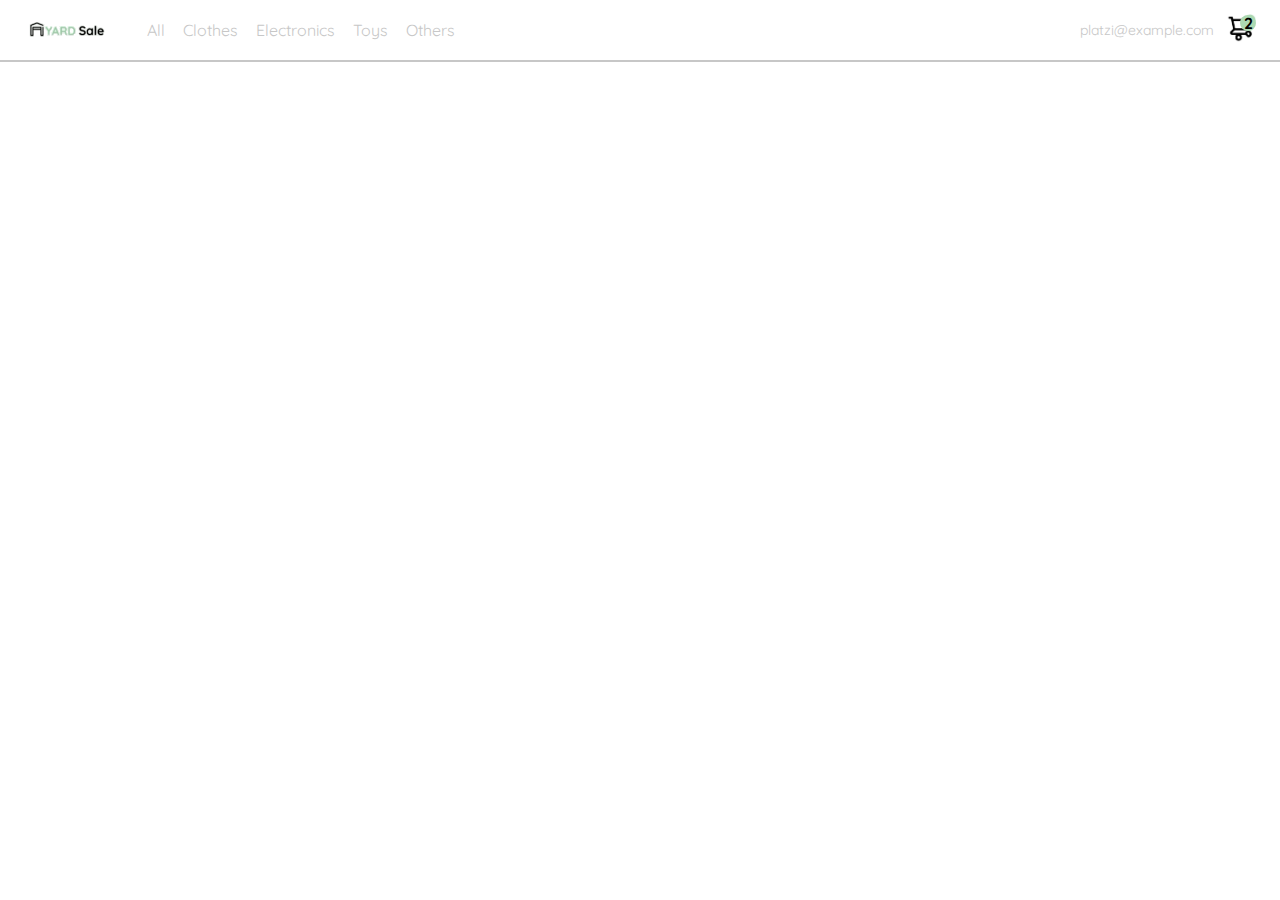
==== index.html @ 014773af "Integration started: index, main and style added for integration" ====
<!DOCTYPE html>
<html lang="en">
<head>
    <meta charset="UTF-8">
    <meta http-equiv="X-UA-Compatible" content="IE=edge">
    <meta name="viewport" content="width=device-width, initial-scale=1.0">
    <link rel="preconnect" href="https://fonts.googleapis.com">
    <link rel="preconnect" href="https://fonts.gstatic.com" crossorigin>
    <link href="https://fonts.googleapis.com/css2?family=Quicksand:wght@300;500;700&display=swap" rel="stylesheet">
    <title>YardSale: tienda online</title>
    <link rel="stylesheet" href="./styles.css">
</head>
<body>
    <nav>
        <img src="./logos/menu.png" alt="menu" class="burger-menu">

        <div class="navbar-left">
            <ul>
                <img class="yard-sale" src="./logos/logo1.png" alt="yard-sale-logo">
                <li><a href="/">All</a></li>
                <li><a href="/">Clothes</a></li>
                <li><a href="/">Electronics</a></li>
                <li><a href="/">Toys</a></li>
                <li><a href="/">Others</a></li>
            </ul>
        </div>

        <div class="navbar-right">
            <ul>
                <li class="navbar-email">platzi@example.com</li>
                <li class="navbar-shopping-cart"><img src="./logos/shopping-cart.PNG"><div class="number">2</div></li>
            </ul>
        </div>

        <div class="desktop-menu inactive">
            <ul>
                <li> <a href="/" class="title">My orders</a> </li>
                <li> <a href="/" >My account</a> </li>
                <li> <a href="/" >Sign out</a> </li>
            </ul>
        </div>
    </nav>
<script src="./main.js"></script>   
</body>
</html>
---- styles.css ----
:root{
    --hospital-green: #ACD9B2;
    --very-light-pink: #C7C7C7;
    --text-input-field: #F7F7F7;
    --lg: 18px;
    --sm: 14px;
    --md: 16px; 
}
body{
    font-family: 'Quicksand', sans-serif;
    margin: 0;
}
.inactive{
    display: none;
}
nav{
    display: flex;
    justify-content: space-between;
    padding: 0px 24px;
    border-bottom: 2px solid var(--very-light-pink);
}
nav .navbar-left {
    display:flex;
    align-items: center;
    margin-left: 4px;
}
nav .navbar-left ul, .navbar-right ul {
    list-style: none;
    margin: 0;
    display: flex;
    align-items: center;
    justify-content: space-between;
    padding: 0;
    height: 60px;
}
nav .navbar-left ul a{
    text-decoration: none;
    color: var(--very-light-pink);
    border: 1px solid white;
    border-radius: 5px;
    padding: 8px;
}
nav .navbar-left ul a:hover{
    color: var(--hospital-green);
    border: 1px solid var(--hospital-green);
    cursor: pointer;
}
nav .navbar-email:hover{
    color: var(--hospital-green);
    cursor: pointer;
}
nav .navbar-left li:nth-child(2){
    margin-left: 30px;
}
nav .navbar-right{
    display:flex;
    align-items: center;
}
nav .navbar-right ul li:nth-child(1){
    margin-right: 12px;
}
nav .navbar-right ul:nth-child(1) {
    font-size: var(--sm);
    color: var(--very-light-pink);
    padding: 0;
    text-decoration: none;
}
nav .navbar-left img {
    width: 80px;
}
.burger-menu{
    width: 30px;
    display: none;
    align-self: center;
    cursor: pointer;
}
.navbar-shopping-cart {
    position: relative;
}
.navbar-shopping-cart img {
    width: 30px;
}
.navbar-shopping-cart .number {
    width: 16px;
    height: 16px;
    border-radius: 50%;
    background: var(--hospital-green);
    font-size: var(--md);
    font-weight: bold;
    color: black;
    position:absolute;
    top: 1px;
    right: 0px;
    justify-content: center;
    align-items: center;
    display: flex;
}
.desktop-menu{
    position: absolute;
    top: 60px;
    right: 60px;
    width: 120px;
    height: auto;
    border: 1px solid var(--very-light-pink);
    border-radius: 5px;
    padding: 20px 20px 0px 20px;
}
.desktop-menu ul {
    list-style: none;
    padding: 0;
    margin: 0;
    display: flex;
    flex-direction: column;
}
.desktop-menu ul li{
    text-align: end;
    font-weight: bold;
}
.desktop-menu ul li a {
    color: black;
    text-decoration: none;
    display: inline-block;
    margin-bottom: 20px;;
}
.desktop-menu ul li:last-child{
    padding-top: 20px;
    border-top: 1px solid var(--very-light-pink);
}
.desktop-menu ul li:last-child a {
    color: var(--hospital-green);
    font-size: var(--sm);
}
@media (max-width: 640px){
    .burger-menu{
        display: block;
        width: 30px;
        height: 30px;
    }
    .navbar-right ul li:nth-child(1){
    display: none;
    }
    .navbar-left ul li {
    display: none;
    }
}
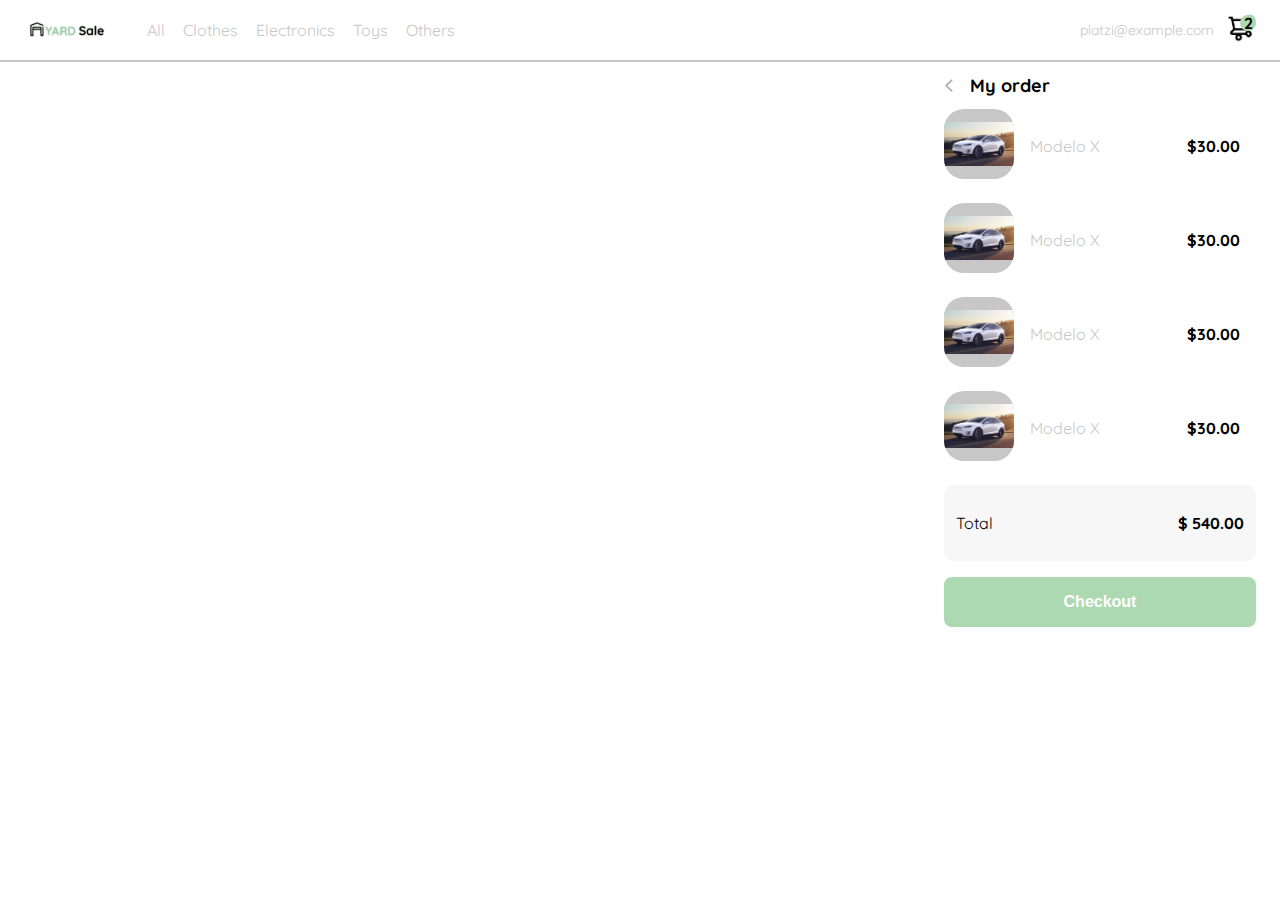
==== commit 3fd30d5f: "shopping cart/product detail  menu added and styles improved" ====
--- a/index.html
+++ b/index.html
@@ -32,6 +32,29 @@
             </ul>
         </div>
 
+        <div class="mobile-menu inactive">
+            <div>
+                <ul>
+                    <li> <a href="/" >CATEGORIES</a> </li>
+                    <li> <a href="/" >All</a> </li>
+                    <li> <a href="/" >Clothes</a> </li>
+                    <li> <a href="/" >Electronics</a> </li>
+                    <li> <a href="/" >Furniture</a> </li>
+                    <li> <a href="/" >Toys</a> </li>
+                    <li> <a href="/" >Others</a> </li>
+                </ul>
+                <ul>
+                    <li> <a href="/" >My orders</a> </li>
+                    <li> <a href="/" >My account</a> </li>
+                </ul>
+            </div>
+    
+            <ul>
+                <li> <a href="/" class="email">lufebadeca@gmail.com</a> </li>
+                <li> <a href="/" class="signout">Sign out</a> </li>
+            </ul>
+        </div>
+
         <div class="desktop-menu inactive">
             <ul>
                 <li> <a href="/" class="title">My orders</a> </li>
@@ -39,7 +62,49 @@
                 <li> <a href="/" >Sign out</a> </li>
             </ul>
         </div>
+
     </nav>
+    <aside class="product-detail">
+        <div class="title-container">
+            <img src="./logos/arrow.png" alt="arrow"><h1 class="title">My order</h1>
+        </div>
+        <div class="my-order-container">
+            <div class="shopping-card">
+                <figure>
+                    <img src="./logos/tesla_car.jpg" alt="tesla_car">
+                </figure>
+                <p>Modelo X</p>
+                <p>$30.00</p>
+            </div>
+            <div class="shopping-card">
+                <figure>
+                    <img src="./logos/tesla_car.jpg" alt="tesla_car">
+                </figure>
+                <p>Modelo X</p>
+                <p>$30.00</p>
+            </div>
+            <div class="shopping-card">
+                <figure>
+                    <img src="./logos/tesla_car.jpg" alt="tesla_car">
+                </figure>
+                <p>Modelo X</p>
+                <p>$30.00</p>
+            </div>
+            <div class="shopping-card">
+                <figure>
+                    <img src="./logos/tesla_car.jpg" alt="tesla_car">
+                </figure>
+                <p>Modelo X</p>
+                <p>$30.00</p>
+            </div>
+            <div class="total">
+                <p>Total</p>
+                <p>$ 540.00</p>
+            </div>
+            <button class="primary-button">Checkout</button>
+        </div>
+    </aside>
+
 <script src="./main.js"></script>   
 </body>
 </html>--- a/styles.css
+++ b/styles.css
@@ -2,6 +2,8 @@
     --hospital-green: #ACD9B2;
     --very-light-pink: #C7C7C7;
     --text-input-field: #F7F7F7;
+    --white: #FFFFFF;
+    --black: #000000;
     --lg: 18px;
     --sm: 14px;
     --md: 16px; 
@@ -10,9 +12,6 @@
     font-family: 'Quicksand', sans-serif;
     margin: 0;
 }
-.inactive{
-    display: none;
-}
 nav{
     display: flex;
     justify-content: space-between;
@@ -24,6 +23,12 @@
     align-items: center;
     margin-left: 4px;
 }
+.burger-menu{
+    width: 30px;
+    display: none;
+    align-self: center;
+    cursor: pointer;
+}
 nav .navbar-left ul, .navbar-right ul {
     list-style: none;
     margin: 0;
@@ -68,14 +73,9 @@
 nav .navbar-left img {
     width: 80px;
 }
-.burger-menu{
-    width: 30px;
-    display: none;
-    align-self: center;
-    cursor: pointer;
-}
 .navbar-shopping-cart {
     position: relative;
+    cursor: pointer;
 }
 .navbar-shopping-cart img {
     width: 30px;
@@ -95,7 +95,9 @@
     align-items: center;
     display: flex;
 }
+/*desktop menu */
 .desktop-menu{
+    background-color: var(--white);
     position: absolute;
     top: 60px;
     right: 60px;
@@ -130,6 +132,142 @@
     color: var(--hospital-green);
     font-size: var(--sm);
 }
+/* menu mobile */ 
+.mobile-menu{
+    background-color: var(--white);
+    position: absolute;
+    top: 60px;
+    width: 200px;
+    height: auto;
+    border-radius: 5px;
+    padding: 24px;
+    display: flex;
+    flex-direction: column;
+    justify-content: space-between;
+}
+.mobile-menu ul {
+    list-style: none;
+    padding: 0;
+    margin-top: 30px;
+}
+.mobile-menu ul:nth-child(1) {
+    margin-bottom: 25px;
+    border-bottom: 1px solid var(--very-light-pink);
+}
+.mobile-menu .email{
+    font-size: var(--sm);
+    font-weight: 300;
+}
+.mobile-menu .signout{
+    font-size: var(--sm);
+    font-weight: bold;
+    color: var(--hospital-green);
+}
+.mobile-menu ul li{
+    text-align: start;
+    margin-bottom: 24px;
+    font-weight: bold;
+}
+.mobile-menu ul li a {
+    color: black;
+    text-decoration: none;
+}
+.inactive {
+    display: none;
+}
+/* shopping cart-checkout y product-detail*/
+.product-detail{
+    background-color: var(--white);
+    height: auto;
+    width: 360px;
+    position: absolute;
+    right: 0;
+    padding: 0 24px;
+    box-sizing: border-box;
+}
+.product-detail-container{
+    display: flex;
+    flex-direction: column;
+}
+.title-container{
+    display:flex;
+    flex-direction: row;
+    align-items: center;
+}
+.title-container img{
+    width: 10px;
+    height: 15px;
+    transform: rotate(180deg);
+    margin-right: 16px;
+}
+.title{
+    font-size: var(--lg);
+    font-weight: bold;
+}
+.total{
+    display: grid;
+    grid-template-columns: auto 1fr;
+    gap: 12px;
+    background: var(--text-input-field);
+    border-radius: 10px;
+    margin-bottom: 16px;
+    padding: 12px;
+}
+.total p:nth-child(1){
+    display:flex;
+    flex-direction: column;
+}
+.total p:nth-child(2){
+    font-weight: bold;
+    text-align: end;
+}
+.total p span:nth-child(1){
+    font-weight: bold;
+}
+.total p span:nth-child(2){
+    font-size: var(--sm);
+    color: var(--very-light-pink);
+}
+.shopping-card{
+    display: grid;
+    grid-template-columns: auto 1fr auto auto;
+    gap: 16px;
+    margin-bottom: 20px;
+    align-items: center;
+}
+.shopping-card figure{
+    margin: 0;
+}
+.shopping-card figure img{
+    width: 70px;
+    height: 70px;
+    border-radius: 20px;
+    object-fit: contain;
+    background: var(--very-light-pink);
+}
+.shopping-card p:nth-child(2){
+    color: var(--very-light-pink);
+}
+.shopping-card p:nth-child(3){
+    font-weight: bold;
+}
+.primary-button{
+    background: var(--hospital-green);
+    border-radius: 8px;
+    width: 100%;
+    border: none;
+    color: white;
+    cursor: pointer;
+    font-size: var(--md);
+    font-weight: bold;
+    height: 50px;
+    display: flex;
+    justify-content: center;
+    align-items: center;
+}
+.primary-button img{
+    width: 40px;
+}
 @media (max-width: 640px){
     .burger-menu{
         display: block;
@@ -142,4 +280,15 @@
     .navbar-left ul li {
     display: none;
     }
+    .desktop-menu{
+        display: none;
+    }
+    .product-detail{
+        width: 100%;
+    }
+}
+@media (min-width: 640px){
+    .mobile-menu{
+        display: none;
+    }
 }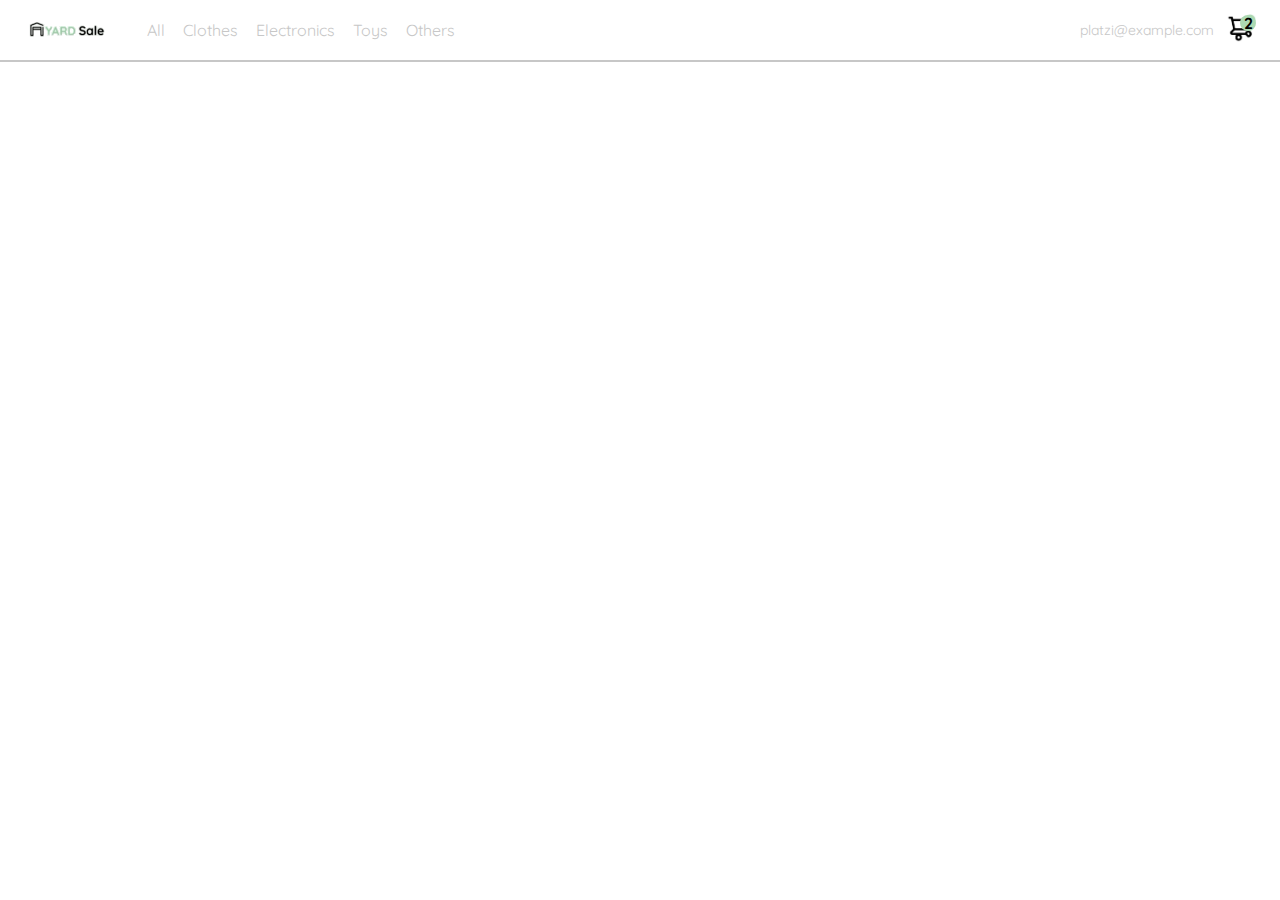
==== commit a57b2976: "dropdown menus functionality added" ====
--- a/index.html
+++ b/index.html
@@ -64,7 +64,7 @@
         </div>
 
     </nav>
-    <aside class="product-detail">
+    <aside class="product-detail inactive">
         <div class="title-container">
             <img src="./logos/arrow.png" alt="arrow"><h1 class="title">My order</h1>
         </div>
--- a/styles.css
+++ b/styles.css
@@ -136,7 +136,7 @@
 .mobile-menu{
     background-color: var(--white);
     position: absolute;
-    top: 60px;
+    top: 62px;
     width: 200px;
     height: auto;
     border-radius: 5px;
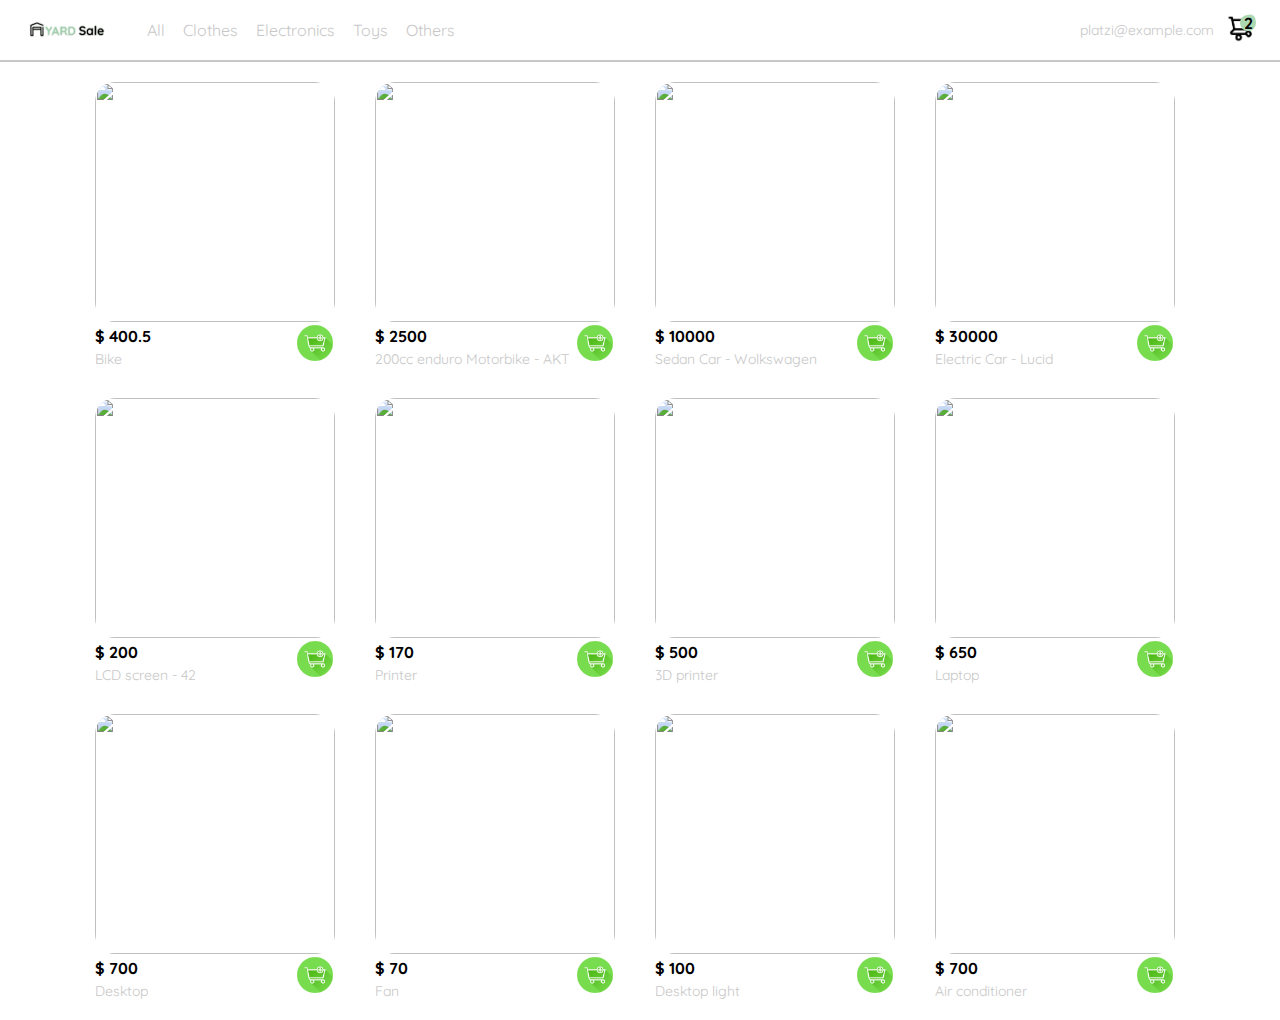
==== commit 189e7414: "product list renderization added" ====
--- a/index.html
+++ b/index.html
@@ -62,8 +62,8 @@
                 <li> <a href="/" >Sign out</a> </li>
             </ul>
         </div>
-
     </nav>
+    
     <aside class="product-detail inactive">
         <div class="title-container">
             <img src="./logos/arrow.png" alt="arrow"><h1 class="title">My order</h1>
@@ -105,6 +105,23 @@
         </div>
     </aside>
 
+    <section class="main-container">
+        <div class="cards-container">
+            <!-- <div class="product-card">
+                <img src="https://images.pexels.com/photos/276517/pexels-photo-276517.jpeg?auto=compress&cs=tinysrgb&dpr=2&h=650&w=940" alt="">
+                <div class="product-info">
+                    <div>
+                        <p>Precio</p>
+                        <p>Nombre</p>
+                    </div>
+                    <figure>
+                        <img src="./logos/cart.png" class="shop-logo">
+                    </figure>
+                </div>
+            </div> -->
+        </div>
+    </section>
+
 <script src="./main.js"></script>   
 </body>
 </html>--- a/styles.css
+++ b/styles.css
@@ -268,6 +268,49 @@
 .primary-button img{
     width: 40px;
 }
+/* Cards containers */
+.cards-container{
+    margin: 20px;
+    display: grid;
+    grid-template-columns: repeat(auto-fill, 250px);
+    gap: 30px;
+    place-content: center;
+}
+.product-card{
+    width: 240px;
+    display: flex;
+    flex-direction: column;
+}
+.product-card > img {
+    height: 240px;
+    width: 100%;
+    border-radius: 20px;
+    object-fit: cover;
+}
+.shop-logo{
+    width: 40px;
+    height: 40px;
+}
+.product-info{
+    display: flex;
+    justify-content: space-between;
+    align-items: center;
+}
+.product-info figure{
+    margin: 0;
+}
+.product-info div p:nth-child(1){
+    font-weight: 700;
+    font-size: var(--md);
+    margin-top: 4px;
+    margin-bottom: 4px;
+}
+.product-info div p:nth-child(2){
+    font-size: var(--sm);
+    margin-top: 0px;
+    margin-bottom: 0px;
+    color: var(--very-light-pink);
+}
 @media (max-width: 640px){
     .burger-menu{
         display: block;
@@ -286,6 +329,17 @@
     .product-detail{
         width: 100%;
     }
+    .cards-container{
+        display: grid;
+        grid-template-columns: repeat(auto-fill, 150px);
+        gap: 30px;
+    }
+    .product-card{
+        width: 150px;
+    }
+    .product-card > img {
+        height: 150px;
+    }
 }
 @media (min-width: 640px){
     .mobile-menu{
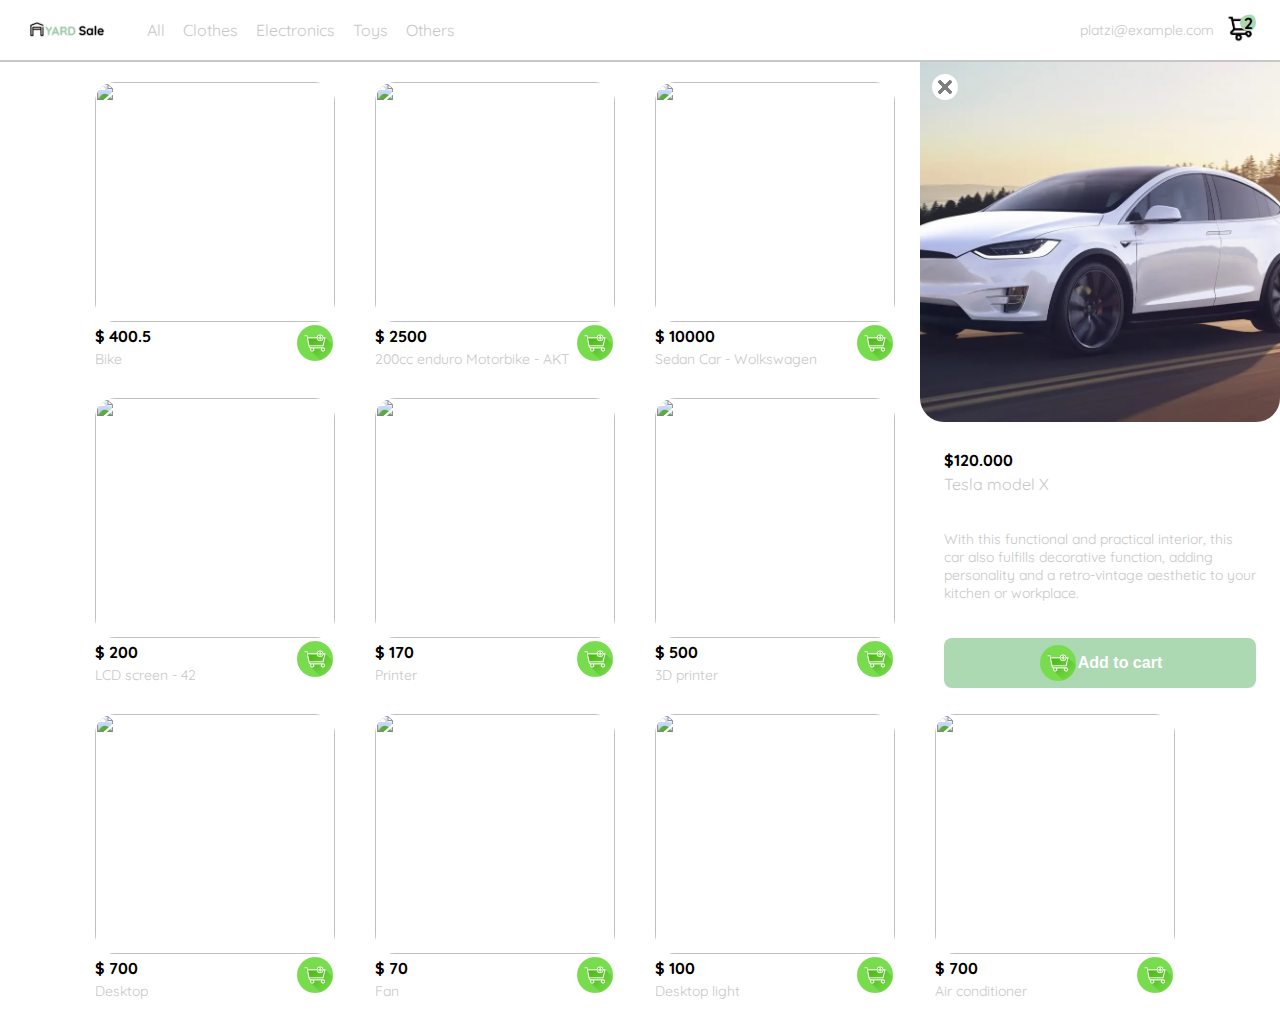
==== commit 4960f9a4: "product detail view added, styles and close button working. Opens only 1" ====
--- a/index.html
+++ b/index.html
@@ -64,7 +64,7 @@
         </div>
     </nav>
     
-    <aside class="product-detail inactive">
+    <aside id='shoppingCartContainer' class="inactive">
         <div class="title-container">
             <img src="./logos/arrow.png" alt="arrow"><h1 class="title">My order</h1>
         </div>
@@ -105,6 +105,17 @@
         </div>
     </aside>
 
+    <aside id="product-detail" class="">
+        <img src="./logos/close.png" alt="close" class="close">
+        <img src="./logos/tesla_car.jpg" alt="product-photo" class="product-photo">
+        <div class="product-info">
+            <p>$120.000</p>
+            <p>Tesla model X</p>
+            <p>With this functional and practical interior, this car also fulfills  decorative function, adding personality and a retro-vintage aesthetic to your kitchen or workplace.</p>
+            <button class="primary-button"><img src="./logos/cart.png" alt="cart">Add to cart</button>
+        </div>
+    </aside>
+
     <section class="main-container">
         <div class="cards-container">
             <!-- <div class="product-card">
--- a/styles.css
+++ b/styles.css
@@ -175,17 +175,19 @@
 .inactive {
     display: none;
 }
-/* shopping cart-checkout y product-detail*/
-.product-detail{
+/* asides for shopping cart and product detail*/
+aside{
     background-color: var(--white);
-    height: auto;
-    width: 360px;
+    width:360px;
+    right:0;
     position: absolute;
-    right: 0;
-    padding: 0 24px;
-    box-sizing: border-box;
-}
-.product-detail-container{
+    border-radius: 10px;
+}
+/* styles for shopping cart*/
+#shoppingCartContainer{
+    padding: 5px 24px;
+}
+.aside-container{
     display: flex;
     flex-direction: column;
 }
@@ -291,25 +293,83 @@
     width: 40px;
     height: 40px;
 }
-.product-info{
+.product-card .product-info{
     display: flex;
     justify-content: space-between;
     align-items: center;
 }
-.product-info figure{
+.product-card .product-info figure{
     margin: 0;
 }
-.product-info div p:nth-child(1){
+.product-card .product-info div p:nth-child(1){
     font-weight: 700;
     font-size: var(--md);
     margin-top: 4px;
     margin-bottom: 4px;
 }
-.product-info div p:nth-child(2){
+.product-card .product-info div p:nth-child(2){
     font-size: var(--sm);
     margin-top: 0px;
     margin-bottom: 0px;
     color: var(--very-light-pink);
+}
+/*product detail view */
+.product-photo{
+    width: 100%;
+    height:360px;
+    object-fit:cover;
+    border-radius: 0 0 24px 24px;
+}
+.close{
+    position: absolute;
+    top: 12px;
+    left: 12px;
+    padding:4px;
+    background: white;
+    border-radius: 50%;
+}
+.close:hover{
+    cursor: pointer;
+}
+#product-detail .product-info{
+    margin: 24px 24px 0 24px;
+    display: flex;
+    flex-direction: column;
+}
+#product-detail .product-info p{
+    width: 100%;
+}
+#product-detail .product-info p:nth-child(1){
+    font-weight: bold;
+    margin: 0 0 4px 0;
+    font-size: var(--md);
+}
+#product-detail .product-info p:nth-child(2){
+    color: var(--very-light-pink);
+    margin: 0 0 36px 0;
+    font-size: var(--md);
+}
+#product-detail .product-info p:nth-child(3){
+    color: var(--very-light-pink);
+    margin: 0 0 36px 0;
+    font-size: var(--sm);
+}
+.primary-button{
+    background: var(--hospital-green);
+    border-radius: 8px;
+    width: 100%;
+    border: none;
+    color: white;
+    cursor: pointer;
+    font-size: var(--md);
+    font-weight: bold;
+    height: 50px;
+    display: flex;
+    justify-content: center;
+    align-items: center;
+}
+.primary-button img{
+    width: 40px;
 }
 @media (max-width: 640px){
     .burger-menu{
@@ -326,7 +386,7 @@
     .desktop-menu{
         display: none;
     }
-    .product-detail{
+    .aside{
         width: 100%;
     }
     .cards-container{
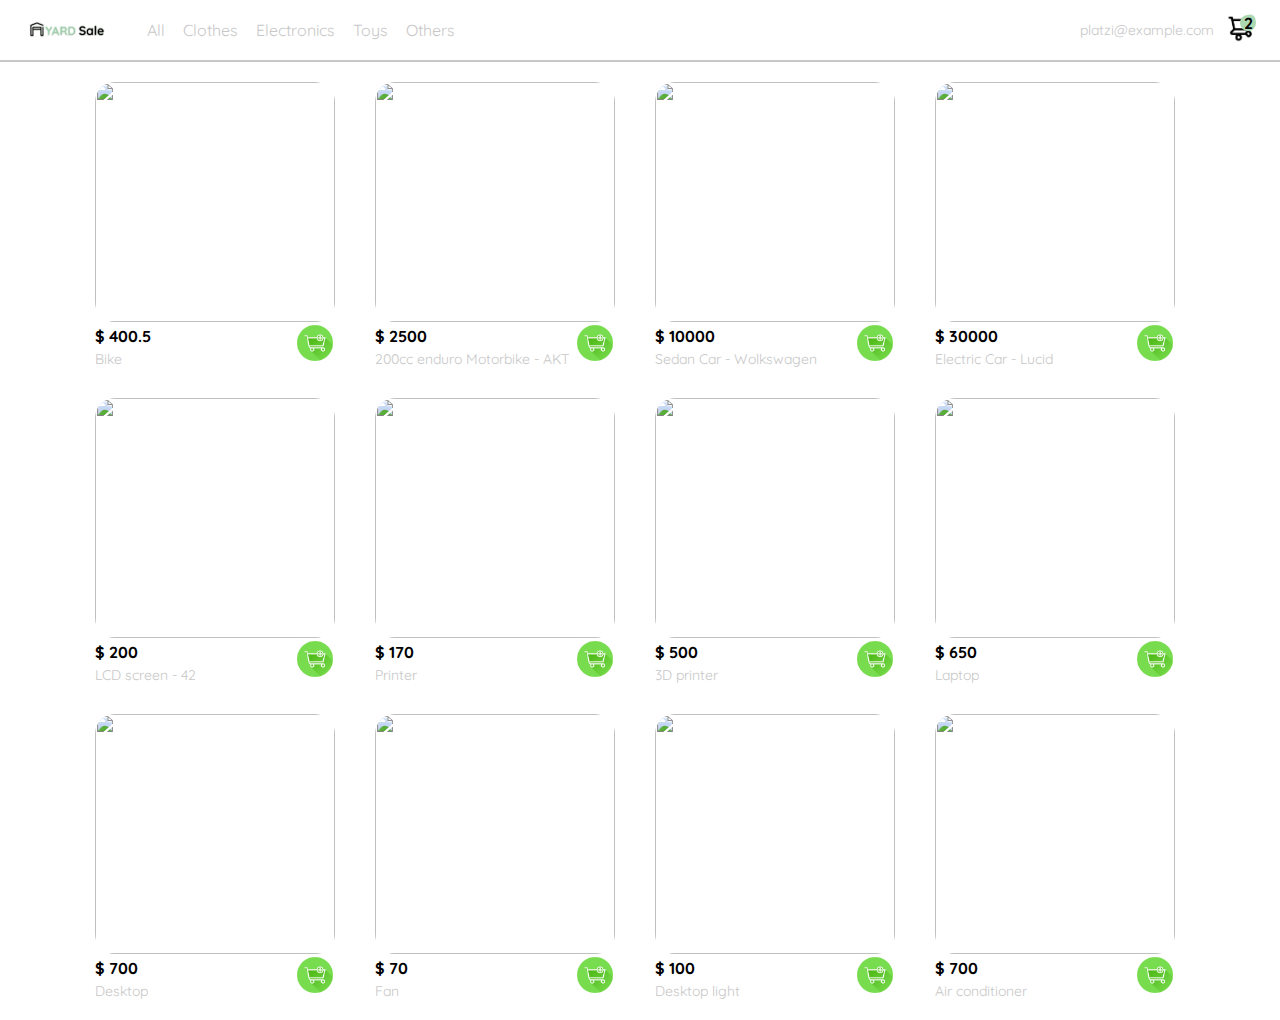
==== commit 648db203: "event to open product view added to all images" ====
--- a/index.html
+++ b/index.html
@@ -105,7 +105,7 @@
         </div>
     </aside>
 
-    <aside id="product-detail" class="">
+    <aside id="product-detail" class="inactive">
         <img src="./logos/close.png" alt="close" class="close">
         <img src="./logos/tesla_car.jpg" alt="product-photo" class="product-photo">
         <div class="product-info">
@@ -116,7 +116,7 @@
         </div>
     </aside>
 
-    <section class="main-container">
+    <section class="main-container">    <!-- section to be rendered by JS code and for cycle -->
         <div class="cards-container">
             <!-- <div class="product-card">
                 <img src="https://images.pexels.com/photos/276517/pexels-photo-276517.jpeg?auto=compress&cs=tinysrgb&dpr=2&h=650&w=940" alt="">
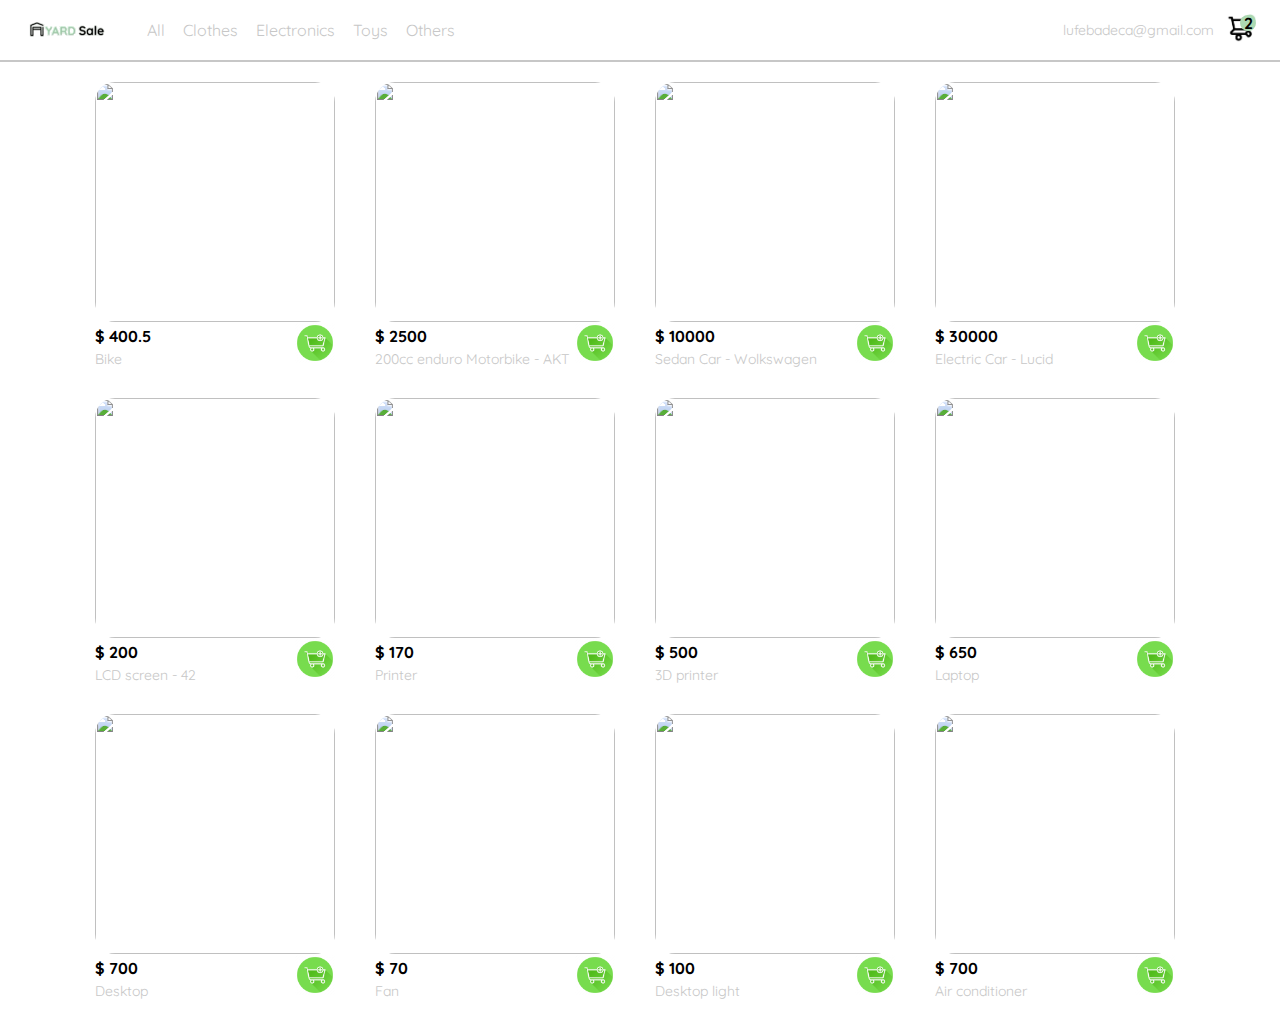
==== commit 7f33da23: "Update index.html" ====
--- a/index.html
+++ b/index.html
@@ -27,7 +27,7 @@
 
         <div class="navbar-right">
             <ul>
-                <li class="navbar-email">platzi@example.com</li>
+                <li class="navbar-email">lufebadeca@gmail.com</li>
                 <li class="navbar-shopping-cart"><img src="./logos/shopping-cart.PNG"><div class="number">2</div></li>
             </ul>
         </div>
@@ -135,4 +135,4 @@
 
 <script src="./main.js"></script>   
 </body>
-</html>+</html>
